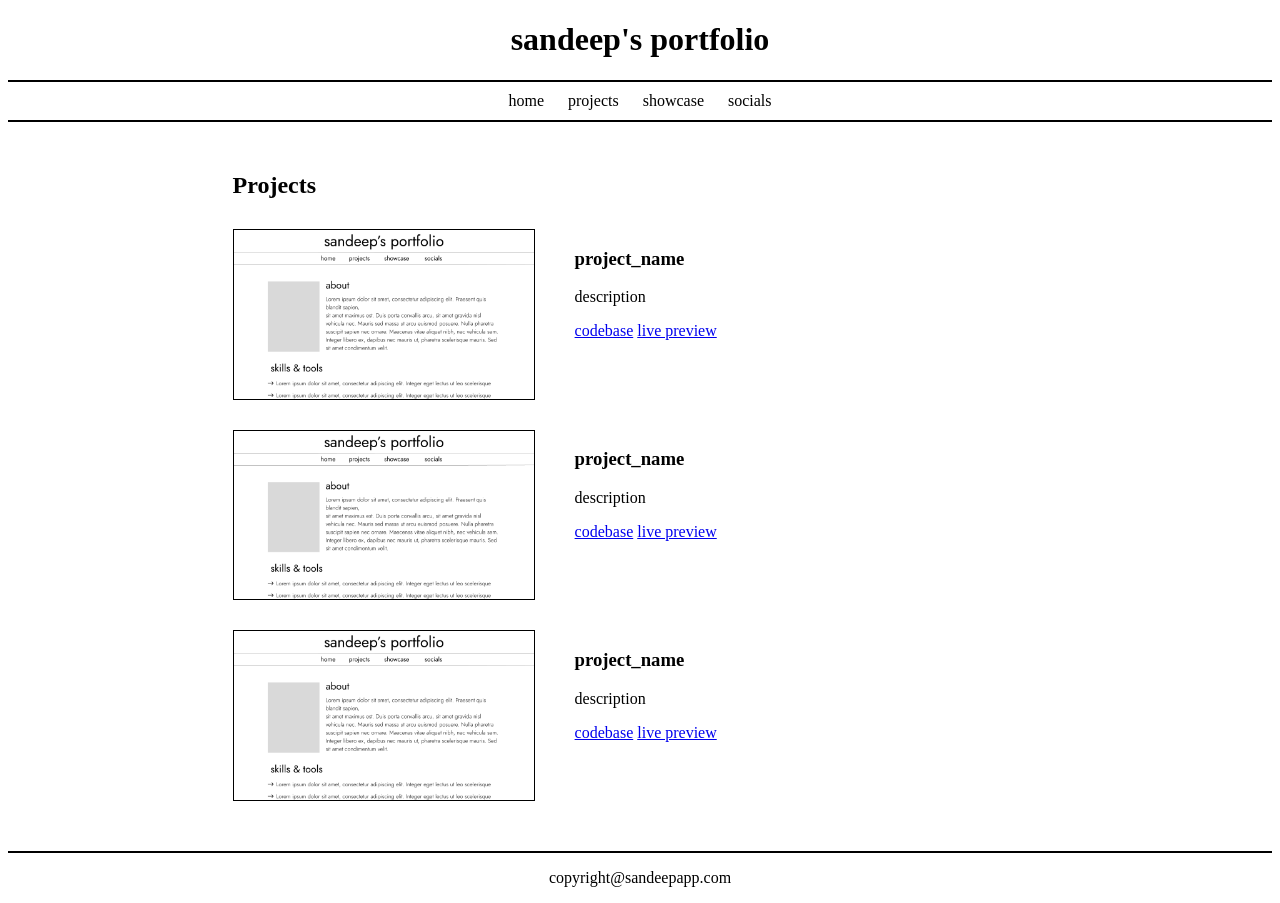
==== projects.html @ f1f6b4b6 "add projects.html and modify index.html and style.css" ====
<!DOCTYPE html>
<html lang="en-US">
    <head>
        <meta charset="utf-8">
        <title>Projects</title>
        <link rel="stylesheet" href="style.css">
    </head>
    <body>

        <header>
            <h1>sandeep's portfolio</h1>
            <nav>
                <a href="index.html">home</a>
                <a href="projects.html">projects</a>
                <a href="showcase.html">showcase</a>
                <a href="socials.html">socials</a>
            </nav>
         </header>

         <main>
            <div class="projects">
                <h2>Projects</h2>
                <div class="projects-div">
                    <img class="stand-img" src="images/home/project.png" alt="project 1">
                    <div class="links-description">
                        <h3>project_name</h3>
                        <p>description</p>
                        <a href="github.com">codebase</a>
                        <a href="github.com">live preview</a>
                    </div>
                </div>
                <div class="projects-div">
                    <img class="stand-img" src="images/home/project.png" alt="project 1">
                    <div class="links-description">
                        <h3>project_name</h3>
                        <p>description</p>
                        <a href="github.com">codebase</a>
                        <a href="github.com">live preview</a>
                    </div>
                </div>
                <div class="projects-div">
                    <img class="stand-img" src="images/home/project.png" alt="project 1">
                    <div class="links-description">
                        <h3>project_name</h3>
                        <p>description</p>
                        <a href="github.com">codebase</a>
                        <a href="github.com">live preview</a>
                    </div>
                </div>
            </div>
         </main>

         <footer>
            <p>copyright@sandeepapp.com</p>
         </footer>

    </body>
</html>
---- style.css ----
header{
    text-align: center;
}
header a{
    text-decoration: none;
    color: black;
    margin: 0 10px;
}
nav{
    padding: 10px 0px;
    border-top: 2px solid black;
    border-bottom: 2px solid black;
}
main{
    width: 70%;
    margin: 50px auto;
    padding-left: 70px;
}
/* main > div{
    border: 1px solid red
} */


/* index html styling */
.index-about{
    display: flex;
    flex-wrap: nowrap;
}
.index-about img{
    width: 30%;
}
.index-about div{
    padding: 0px 40px;
}
.index-about p{
    line-height: 28px;
}

.skills-tools h2{
    padding: 10px 0px;
}
.skills-tools li{
    list-style: disclosure-closed;
    padding: 5px;
}


.projects-showcase{
    padding: 20px 0px;
}
.project-showcase--div{
    display: flex;
    flex-direction: row;
    justify-content: space-evenly;
    padding: 20px;
}
.project-div,.showcase-div{
    display: flex;
    flex-direction: column;

}
.projects-showcase img,.stand-img{
    width: 300px;
    border: 1px solid black;
}
.projects-showcase a{
    text-align: center;
    padding: 20px;
    text-decoration: none;
    color: black;
}

/* projects.html styling */
.projects-div{
    display: flex;
    margin: 30px 0px;
}
.links-description{
    padding-left: 40px;
}

/* footer styling */
footer{
    text-align: center;
    border-top: 2px solid black;

}
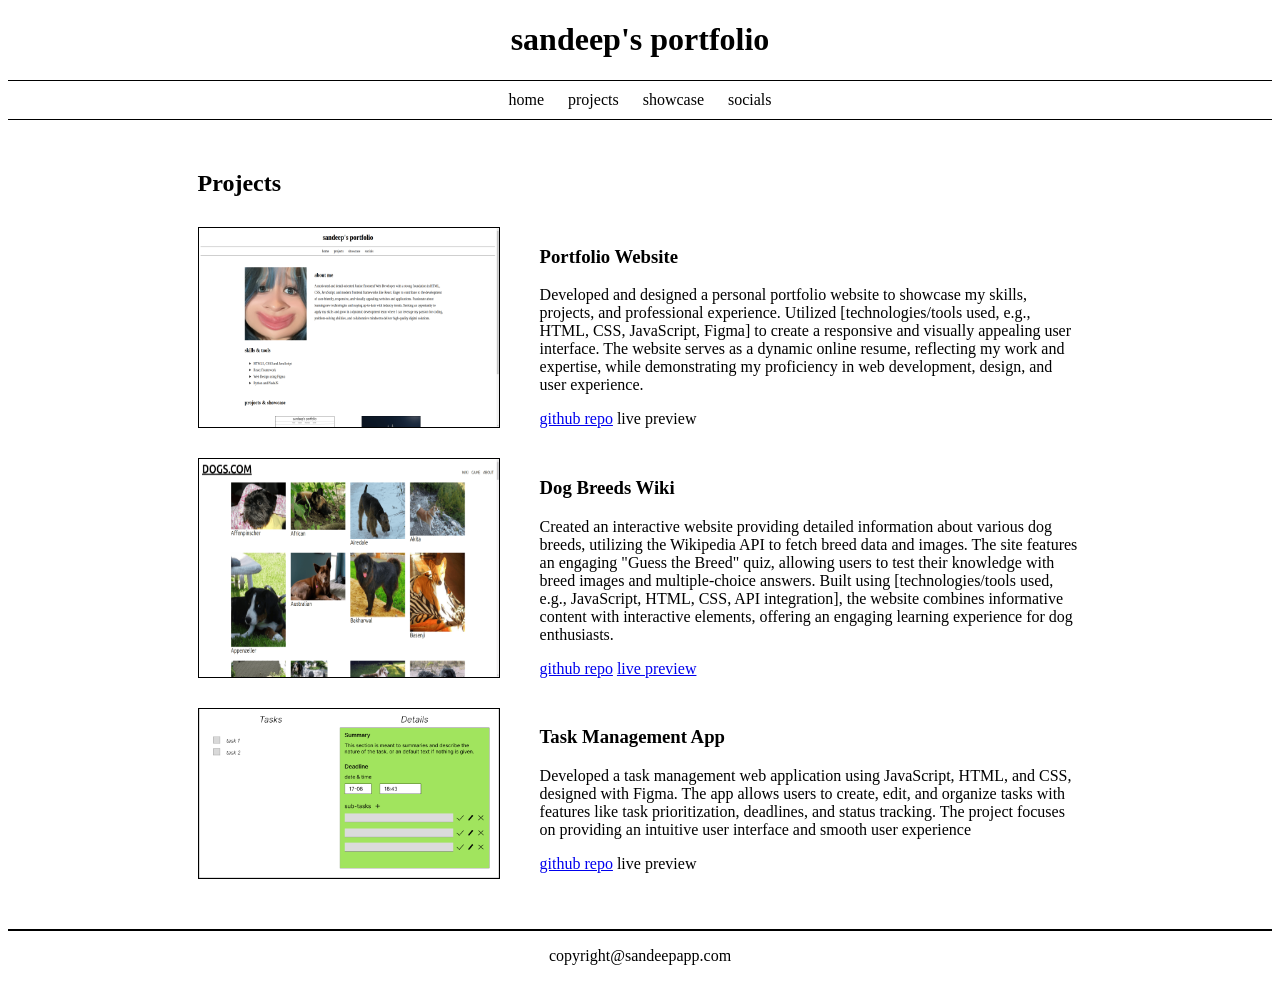
==== commit e8728bed: "add links and target attributes" ====
--- a/projects.html
+++ b/projects.html
@@ -21,30 +21,45 @@
             <div class="projects">
                 <h2>Projects</h2>
                 <div class="projects-div">
-                    <img class="stand-img" src="images/home/project.png" alt="project 1">
+                    <img class="stand-img" src="images/projects/portfolio1.png" alt="project 1">
                     <div class="links-description">
-                        <h3>project_name</h3>
-                        <p>description</p>
-                        <a href="github.com">codebase</a>
-                        <a href="github.com">live preview</a>
+                        <h3>Portfolio Website</h3>
+                        <p>Developed and designed a personal portfolio website to showcase my
+                            skills, projects, and professional experience. Utilized [technologies/tools used,
+                            e.g., HTML, CSS, JavaScript, Figma] to create a responsive and visually
+                            appealing user interface. The website serves as a dynamic online resume,
+                            reflecting my work and expertise, while demonstrating my proficiency in web
+                            development, design, and user experience.</p>
+                        <a href="https://github.com/grizzlybear97/portfolio" target="_blank">github repo</a>
+                        <a>live preview</a>
                     </div>
                 </div>
                 <div class="projects-div">
-                    <img class="stand-img" src="images/home/project.png" alt="project 1">
+                    <img class="stand-img" src="images/projects/doggowiki.png" alt="project 1">
                     <div class="links-description">
-                        <h3>project_name</h3>
-                        <p>description</p>
-                        <a href="github.com">codebase</a>
-                        <a href="github.com">live preview</a>
+                        <h3>Dog Breeds Wiki</h3>
+                        <p>Created an interactive website providing detailed information about
+                            various dog breeds, utilizing the Wikipedia API to fetch breed data and
+                            images. The site features an engaging "Guess the Breed" quiz, allowing users
+                            to test their knowledge with breed images and multiple-choice answers. Built
+                            using [technologies/tools used, e.g., JavaScript, HTML, CSS, API integration],
+                            the website combines informative content with interactive elements, offering
+                            an engaging learning experience for dog enthusiasts.</p>
+                        <a href="https://github.com/grizzlybear97/dog-wiki" target="_blank">github repo</a>
+                        <a href="https://grizzlybear97.github.io/dog-wiki/" target="_blank">live preview</a>
                     </div>
                 </div>
                 <div class="projects-div">
-                    <img class="stand-img" src="images/home/project.png" alt="project 1">
+                    <img class="stand-img" src="images/projects/todo.png" alt="project 1">
                     <div class="links-description">
-                        <h3>project_name</h3>
-                        <p>description</p>
-                        <a href="github.com">codebase</a>
-                        <a href="github.com">live preview</a>
+                        <h3>Task Management App</h3>
+                        <p>Developed a task management web application using JavaScript,
+                            HTML, and CSS, designed with Figma. The app allows users to create, edit,
+                            and organize tasks with features like task prioritization, deadlines, and status
+                            tracking. The project focuses on providing an intuitive user interface and
+                            smooth user experience</p>
+                        <a href="https://github.com/grizzlybear97/todo" target="_blank">github repo</a>
+                        <a>live preview</a>
                     </div>
                 </div>
             </div>
--- a/style.css
+++ b/style.css
@@ -8,13 +8,13 @@
 }
 nav{
     padding: 10px 0px;
-    border-top: 2px solid black;
-    border-bottom: 2px solid black;
+    border-top: 1px solid black;
+    border-bottom: 1px solid black;
 }
 main{
     width: 70%;
     margin: 50px auto;
-    padding-left: 70px;
+    padding:0px 70px;
 }
 /* main > div{
     border: 1px solid red
@@ -59,13 +59,15 @@
     flex-direction: column;
 
 }
-.projects-showcase img,.stand-img{
+.projects-showcase img,
+.stand-img,
+.showcase img{
     width: 300px;
     border: 1px solid black;
 }
 .projects-showcase a{
     text-align: center;
-    padding: 20px;
+    padding: 5px;
     text-decoration: none;
     color: black;
 }
@@ -79,6 +81,59 @@
     padding-left: 40px;
 }
 
+/* showcase.html styling */
+.showcase{
+    display: flex;
+    justify-content:space-between;
+    padding: 0px 44px;
+    flex-wrap: wrap;
+}
+.showcase img{
+    margin: 10px;
+    height: 93%;
+}
+
+
+/* socials.html styling */
+.contact-form,
+.social-links{
+    margin: 0 200px;
+}
+label{
+    display: inline-block;
+    width: 100px;
+}
+input{
+    height: 30px;
+}
+input,
+textarea{
+    width: 300px;
+}
+fieldset div{
+    margin: 30px 50px;
+}
+.message-box{
+    position: relative;
+    top: -69px;
+}
+.send-message-btn{
+    text-align: center;
+}
+.send-message-btn button{
+    width: 110px;
+    height: 30px;
+}
+
+.social-links div{
+    display: flex;
+    justify-content: center;
+}
+.social-links img{
+    padding: 0 10px;
+    width: 50px;
+}
+
 /* footer styling */
 footer{
     text-align: center;
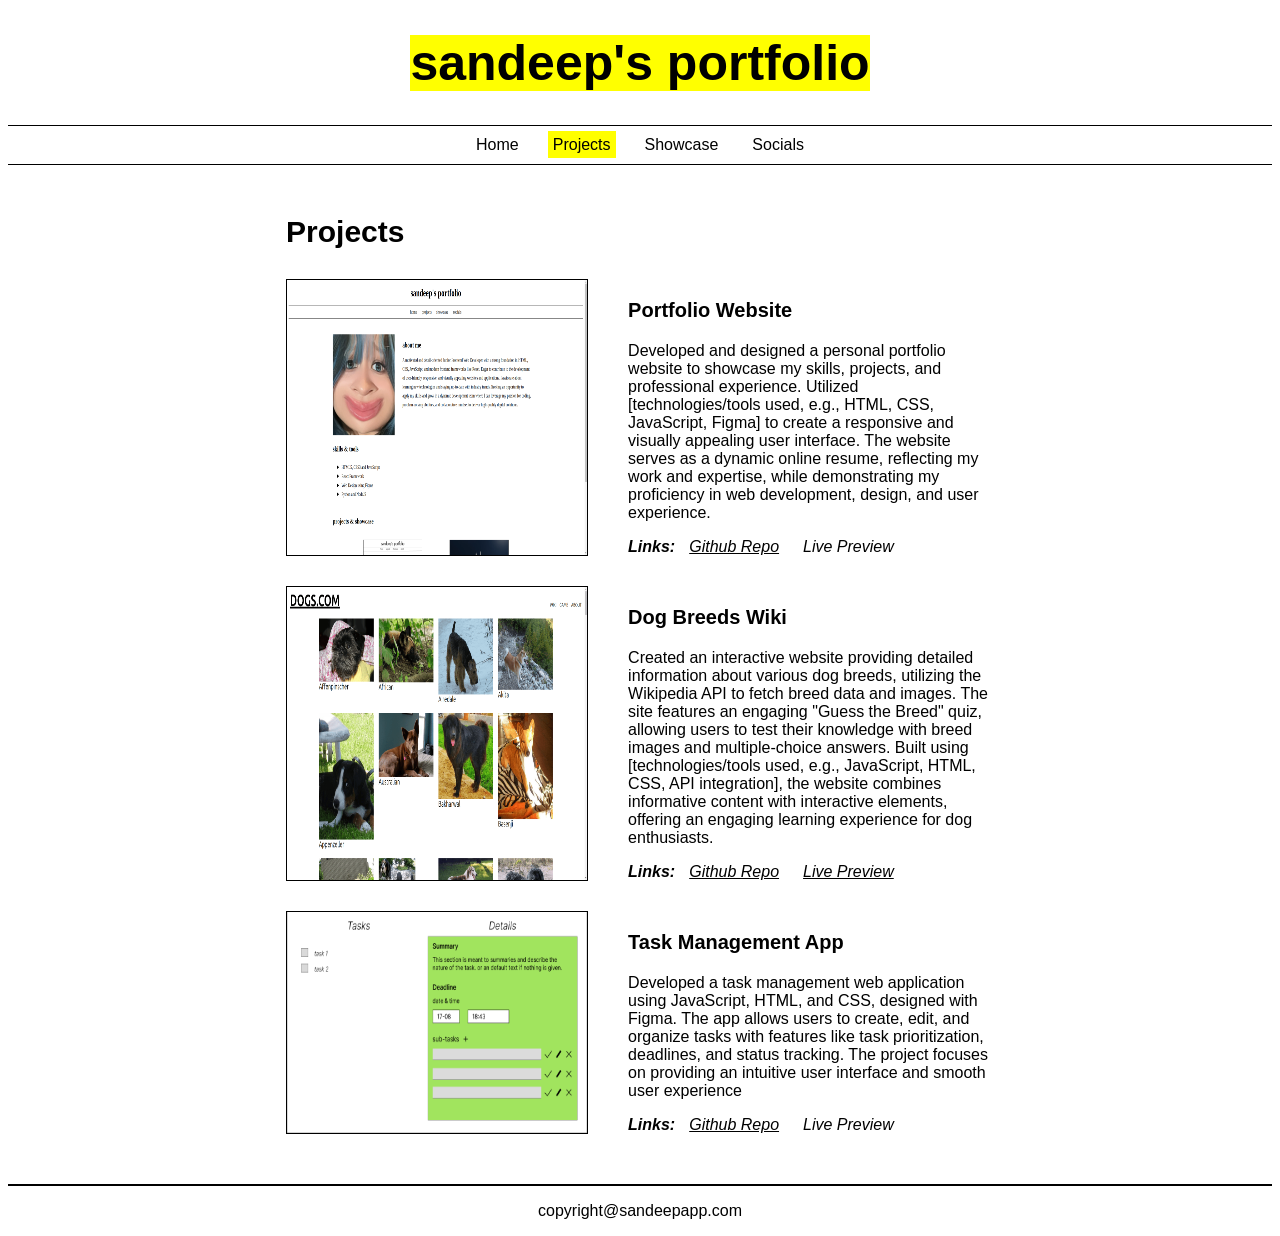
==== commit a5f3ff2c: "finish for upload need links update" ====
--- a/projects.html
+++ b/projects.html
@@ -8,12 +8,12 @@
     <body>
 
         <header>
-            <h1>sandeep's portfolio</h1>
+            <h1><a href="index.html">sandeep's portfolio</a></h1>
             <nav>
-                <a href="index.html">home</a>
-                <a href="projects.html">projects</a>
-                <a href="showcase.html">showcase</a>
-                <a href="socials.html">socials</a>
+                <a href="index.html">Home</a>
+                <a href="projects.html" style="background-color: yellow;">Projects</a>
+                <a href="showcase.html">Showcase</a>
+                <a href="socials.html">Socials</a>
             </nav>
          </header>
 
@@ -30,8 +30,9 @@
                             appealing user interface. The website serves as a dynamic online resume,
                             reflecting my work and expertise, while demonstrating my proficiency in web
                             development, design, and user experience.</p>
-                        <a href="https://github.com/grizzlybear97/portfolio" target="_blank">github repo</a>
-                        <a>live preview</a>
+                        <span class="span-links">Links:</span>
+                        <a href="https://github.com/grizzlybear97/portfolio" target="_blank">Github Repo</a>
+                        <a>Live Preview</a>
                     </div>
                 </div>
                 <div class="projects-div">
@@ -45,8 +46,9 @@
                             using [technologies/tools used, e.g., JavaScript, HTML, CSS, API integration],
                             the website combines informative content with interactive elements, offering
                             an engaging learning experience for dog enthusiasts.</p>
-                        <a href="https://github.com/grizzlybear97/dog-wiki" target="_blank">github repo</a>
-                        <a href="https://grizzlybear97.github.io/dog-wiki/" target="_blank">live preview</a>
+                        <span class="span-links">Links:</span>
+                        <a href="https://github.com/grizzlybear97/dog-wiki" target="_blank">Github Repo</a>
+                        <a href="https://grizzlybear97.github.io/dog-wiki/" target="_blank">Live Preview</a>
                     </div>
                 </div>
                 <div class="projects-div">
@@ -58,8 +60,9 @@
                             and organize tasks with features like task prioritization, deadlines, and status
                             tracking. The project focuses on providing an intuitive user interface and
                             smooth user experience</p>
-                        <a href="https://github.com/grizzlybear97/todo" target="_blank">github repo</a>
-                        <a>live preview</a>
+                        <span class="span-links">Links:</span>
+                        <a href="https://github.com/grizzlybear97/todo" target="_blank">Github Repo</a>
+                        <a>Live Preview</a>
                     </div>
                 </div>
             </div>
--- a/style.css
+++ b/style.css
@@ -1,3 +1,22 @@
+/* font family */
+h1,h2,h3,span{
+    font-family:'Franklin Gothic Medium', 'Arial Narrow', Arial, sans-serif;
+}
+p,a,li,label{
+    font-family:Verdana, Geneva, Tahoma, sans-serif;
+}
+
+/* font sizes */
+h1{
+    font-size: 50px;
+}
+h2{
+    font-size: 30px;
+}
+h3,label{
+    font-size: 20px;
+}
+
 header{
     text-align: center;
 }
@@ -6,13 +25,23 @@
     color: black;
     margin: 0 10px;
 }
+header h1 a{
+    background-color: yellow;
+}
 nav{
     padding: 10px 0px;
     border-top: 1px solid black;
     border-bottom: 1px solid black;
 }
+nav a{
+    padding: 5px;
+}
+a:hover{
+    background-color: yellow;
+}
+
 main{
-    width: 70%;
+    width: 56%;
     margin: 50px auto;
     padding:0px 70px;
 }
@@ -80,6 +109,15 @@
 .links-description{
     padding-left: 40px;
 }
+.span-links{
+    font-weight: 700;
+    font-style: italic;
+}
+.projects-div a{
+    padding: 5px 10px;
+    color: black;
+    font-style: italic;
+}
 
 /* showcase.html styling */
 .showcase{
@@ -115,7 +153,7 @@
 }
 .message-box{
     position: relative;
-    top: -69px;
+    top: -60px;
 }
 .send-message-btn{
     text-align: center;
@@ -123,6 +161,7 @@
 .send-message-btn button{
     width: 110px;
     height: 30px;
+    font-size: 15px;
 }
 
 .social-links div{
@@ -133,6 +172,15 @@
     padding: 0 10px;
     width: 50px;
 }
+input, textarea, button{
+    border-style: none;
+    color: black;
+    background-color: rgb(199, 199, 199);
+}
+
+.linkedin{
+    font-weight: 100;
+}
 
 /* footer styling */
 footer{
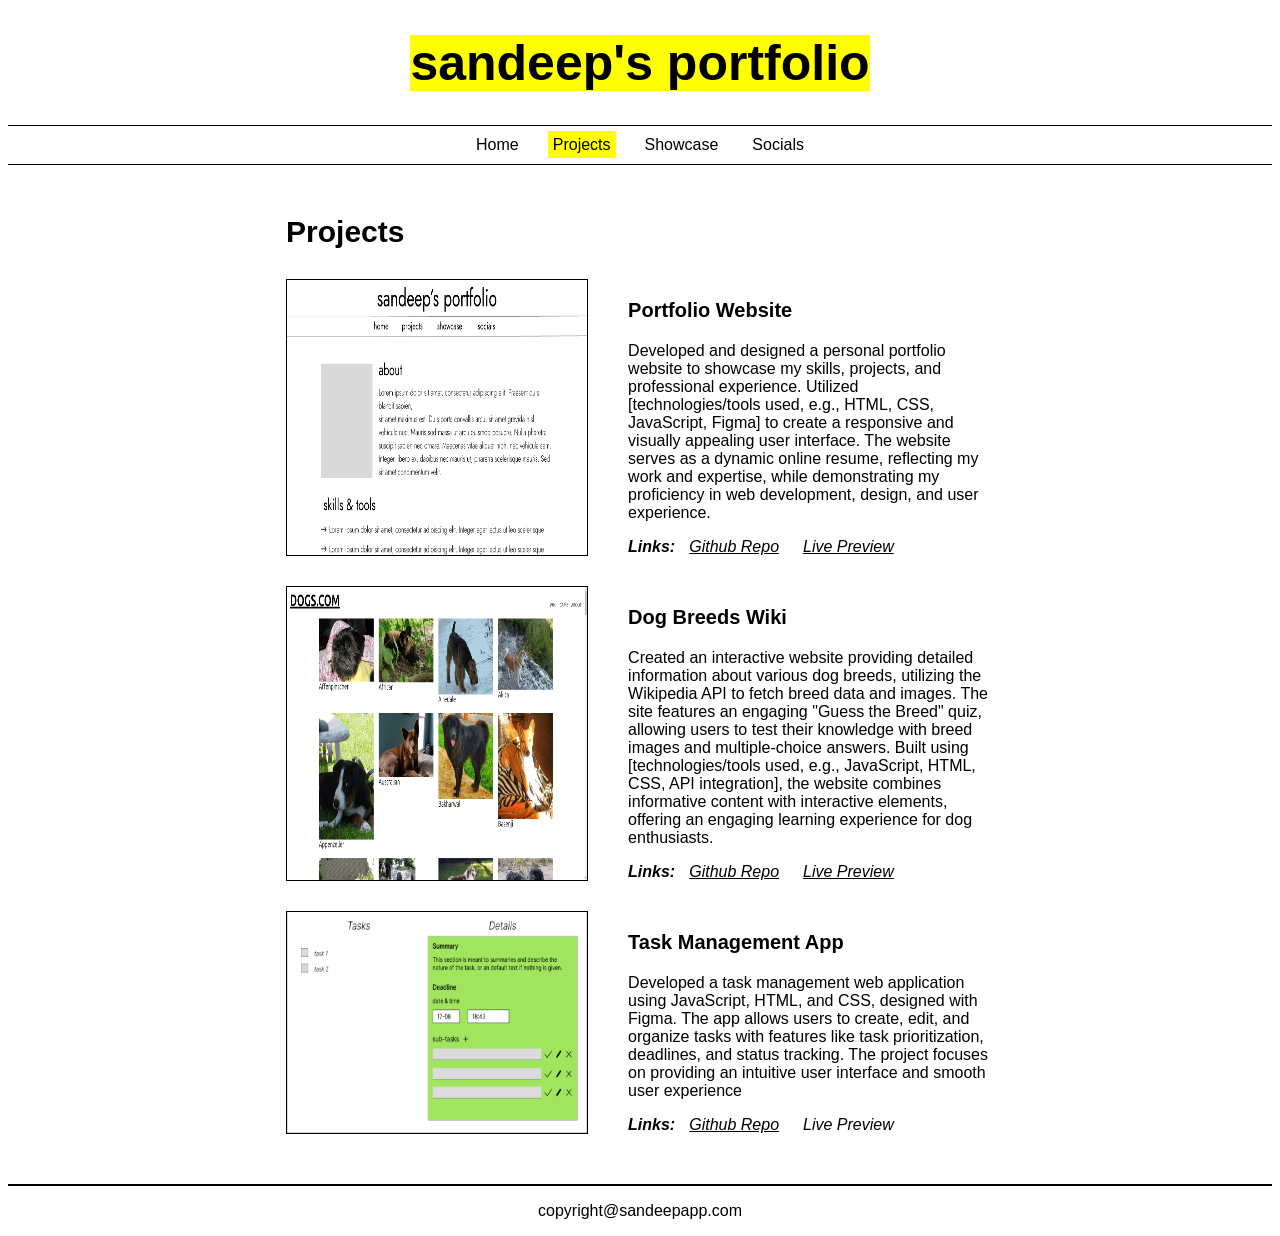
==== commit 96d1600a: "change img" ====
--- a/projects.html
+++ b/projects.html
@@ -21,7 +21,7 @@
             <div class="projects">
                 <h2>Projects</h2>
                 <div class="projects-div">
-                    <img class="stand-img" src="images/projects/portfolio1.png" alt="project 1">
+                    <img class="stand-img" src="images/projects/portfolio.png" alt="project 1">
                     <div class="links-description">
                         <h3>Portfolio Website</h3>
                         <p>Developed and designed a personal portfolio website to showcase my
@@ -32,7 +32,7 @@
                             development, design, and user experience.</p>
                         <span class="span-links">Links:</span>
                         <a href="https://github.com/grizzlybear97/portfolio" target="_blank">Github Repo</a>
-                        <a>Live Preview</a>
+                        <a href="index.html">Live Preview</a>
                     </div>
                 </div>
                 <div class="projects-div">
--- a/style.css
+++ b/style.css
@@ -56,7 +56,8 @@
     flex-wrap: nowrap;
 }
 .index-about img{
-    width: 30%;
+    /* width: 30%; */
+    width: 250px;
 }
 .index-about div{
     padding: 0px 40px;
